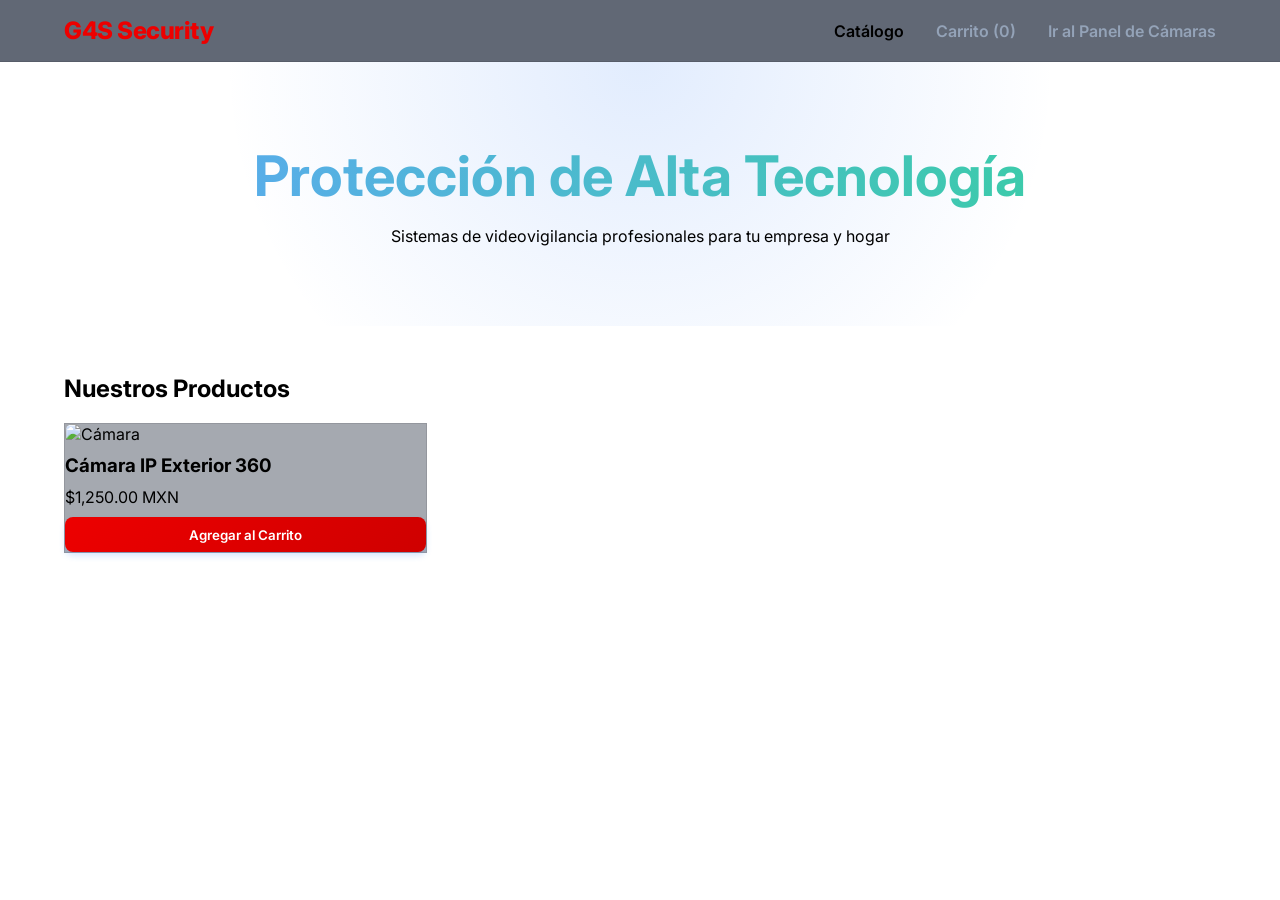
==== frontend/index.html @ 422a61d2 "Estructura inicial del proyecto G4S" ====
<!DOCTYPE html>
<html lang="es">
<head>
    <meta charset="UTF-8">
    <meta name="viewport" content="width=device-width, initial-scale=1.0">
    <title>G4S Security | Tienda</title>
    <!-- El CSS común para todos -->
    <link rel="stylesheet" href="css/style.css">
    <link href="https://fonts.googleapis.com/css2?family=Inter:wght@300;400;600;800&display=swap" rel="stylesheet">
</head>
<body class="theme">
    
    <!-- Navbar común -->
    <nav class="navbar glass">
        <div class="logo">G4S Security</div>
        <ul class="nav-links">
            <li><a href="index.html" class="active">Catálogo</a></li>
            <li><a href="carrito.html">Carrito <span id="cart-count">(0)</span></a></li>
            <li><a href="dashboard.html">Ir al Panel de Cámaras</a></li>
        </ul>
    </nav>

    <!-- Header para la Landing Page -->
    <header class="hero">
        <h1>Protección de Alta Tecnología</h1>
        <p>Sistemas de videovigilancia profesionales para tu empresa y hogar</p>
    </header>

    <main class="container">
        <h2>Nuestros Productos</h2>
        <br>
        
        <!-- DESARROLLADOR 1 (VENTAS): Tu trabajo principal es en esta sección -->
        <!-- Las tarjetas de producto deben inyectarse aquí usando JavaScript -->
        <section id="catalogo-productos" class="grid-productos">
            <!-- Ejemplo de tarjeta de producto (Luego lo generarán con JS) -->
            <div class="card glass-card">
                <img src="https://via.placeholder.com/300x200?text=Camara+IP" alt="Cámara" style="width: 100%; border-radius: 8px;">
                <h3 style="margin: 10px 0;">Cámara IP Exterior 360</h3>
                <p>$1,250.00 MXN</p>
                <button class="btn" style="margin-top: 10px; width: 100%;">Agregar al Carrito</button>
            </div>
        </section>
    </main>

    <!-- Scripts -->
    <script src="js/api.js"></script>
    <script src="js/ventas.js"></script>
</body>
</html>
---- frontend/css/style.css ----
:root {
    --bg-color: #ffffff; /* Azul muy oscuro para el fondo */
    --text-color: #000000; /* Texto casi blanco */
    --primary-color: #ed0000; /* Azul corporativo tecnológico */
    --accent-color: #10b981; /* Verde esmeralda (Cámara online/Seguridad) */
    --danger-color: #ef4444; /* Rojo para alertas */
    --glass-bg: rgba(30, 41, 59, 0.7); /* Fondo transparente para glassmorphism */
    --glass-border: rgba(0, 0, 0, 0.1);
}

* {
    margin: 0;
    padding: 0;
    box-sizing: border-box;
    font-family: 'Inter', sans-serif;
}

body.theme {
    background-color: var(--bg-color);
    color: var(--text-color);
    /* Patrón de fondo muy sutil */
    background-image: radial-gradient(rgba(255, 255, 255, 0.05) 1px, transparent 1px);
    background-size: 20px 20px;
}

/* =======================================
   COMPONENTES (Compartidos por todos)
   ======================================= */

/* Navbar Glassmorphism */
.navbar.glass {
    background: var(--glass-bg);
    backdrop-filter: blur(12px);
    -webkit-backdrop-filter: blur(12px);
    border-bottom: 1px solid var(--glass-border);
    display: flex;
    justify-content: space-between;
    align-items: center;
    padding: 1rem 5%;
    position: sticky;
    top: 0;
    z-index: 1000;
}

.logo {
    font-weight: 800;
    font-size: 1.5rem;
    color: var(--primary-color);
    letter-spacing: -0.5px;
}

.nav-links {
    list-style: none;
    display: flex;
    gap: 2rem;
}

.nav-links a {
    color: #94a3b8;
    text-decoration: none;
    font-weight: 600;
    transition: color 0.3s, transform 0.2s;
}

.nav-links a:hover, .nav-links a.active {
    color: var(--text-color);
    transform: translateY(-1px);
}

/* Botones */
.btn {
    background: linear-gradient(135deg, var(--primary-color), #cf0000);
    color: rgb(255, 255, 255);
    border: none;
    padding: 0.6rem 1.2rem;
    border-radius: 8px;
    cursor: pointer;
    font-weight: 600;
    transition: all 0.3s ease;
    box-shadow: 0 4px 6px rgba(59, 130, 246, 0.2);
}

.btn:hover {
    transform: translateY(-2px);
    box-shadow: 0 6px 12px rgba(62, 52, 52, 0.3);
}

/* Tarjetas (Glassmorphism) */
.glass-card {
    background: rgba(30, 41, 59, 0.4);
    backdrop-filter: blur(8px);
    border: 1px solid var(--glass-border);
    transition: transform 0.3s ease, border-color 0.3s;
}

.glass-card:hover {
    border-color: rgba(255, 255, 255, 0.2);
}

/* =======================================
   ESTRUCTURA DE PÁGINAS
   ======================================= */
.container {
    padding: 3rem 5%;
    max-width: 1400px;
    margin: 0 auto;
}

.hero {
    text-align: center;
    padding: 80px 20px;
    background: radial-gradient(circle at top, rgba(59,130,246,0.15) 0%, transparent 60%);
}

.hero h1 {
    font-size: 3.5rem;
    margin-bottom: 1rem;
    background: linear-gradient(to right, #60a5fa, #34d399);
    -webkit-background-clip: text;
     background-clip: text;
    -webkit-text-fill-color: transparent;
}

.grid-productos {
    display: grid;
    grid-template-columns: repeat(auto-fill, minmax(280px, 1fr));
    gap: 2rem;
}
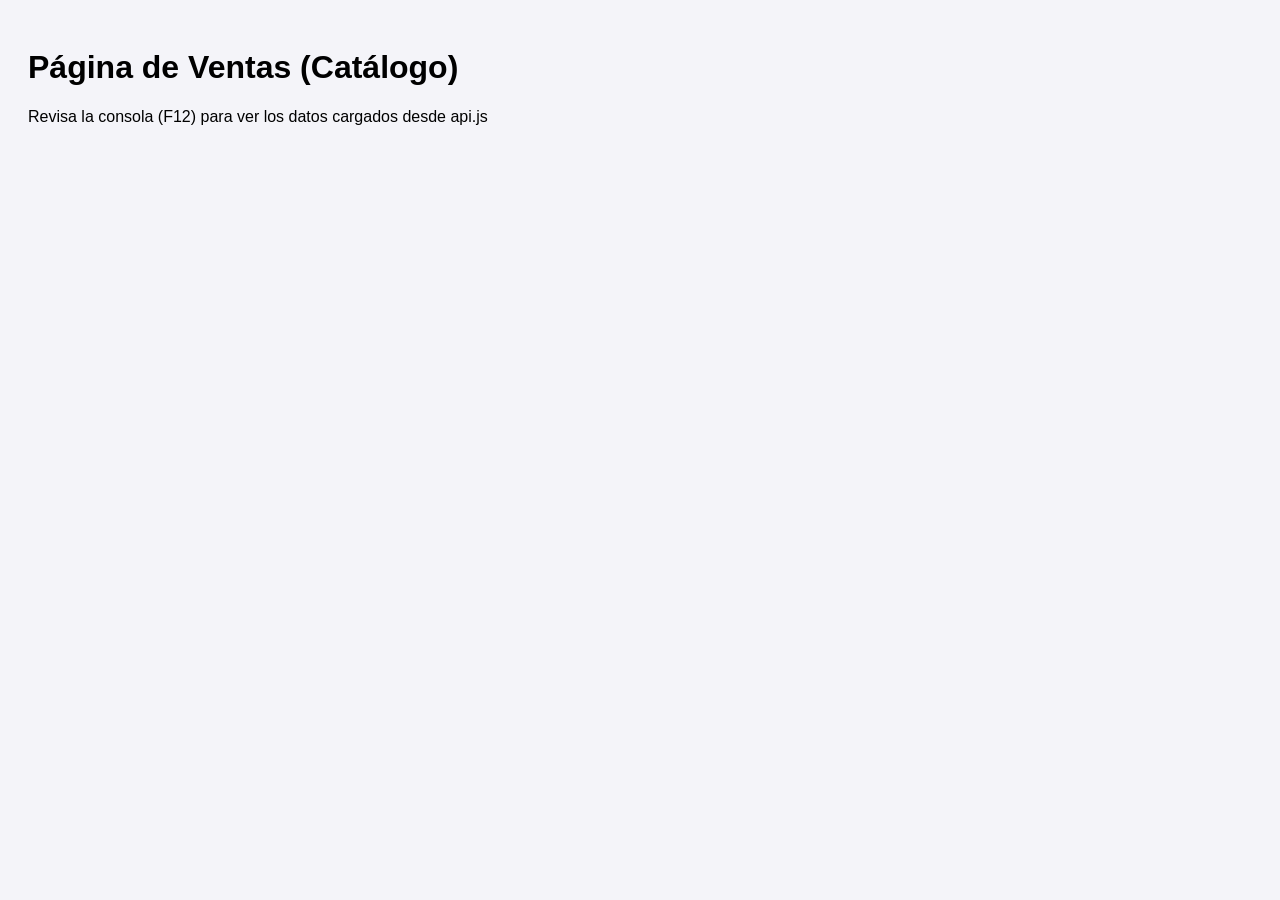
==== commit 14753a69: "Limpiar todo el diseño para empezar el código desde cero" ====
--- a/frontend/index.html
+++ b/frontend/index.html
@@ -4,47 +4,16 @@
     <meta charset="UTF-8">
     <meta name="viewport" content="width=device-width, initial-scale=1.0">
     <title>G4S Security | Tienda</title>
-    <!-- El CSS común para todos -->
     <link rel="stylesheet" href="css/style.css">
-    <link href="https://fonts.googleapis.com/css2?family=Inter:wght@300;400;600;800&display=swap" rel="stylesheet">
 </head>
-<body class="theme">
+<body>
+    <!-- DESARROLLADOR 1: Puedes borrar este H1 y empezar a programar tu página de ventas desde cero -->
+    <h1>Página de Ventas (Catálogo)</h1>
+    <p>Revisa la consola (F12) para ver los datos cargados desde api.js</p>
     
-    <!-- Navbar común -->
-    <nav class="navbar glass">
-        <div class="logo">G4S Security</div>
-        <ul class="nav-links">
-            <li><a href="index.html" class="active">Catálogo</a></li>
-            <li><a href="carrito.html">Carrito <span id="cart-count">(0)</span></a></li>
-            <li><a href="dashboard.html">Ir al Panel de Cámaras</a></li>
-        </ul>
-    </nav>
-
-    <!-- Header para la Landing Page -->
-    <header class="hero">
-        <h1>Protección de Alta Tecnología</h1>
-        <p>Sistemas de videovigilancia profesionales para tu empresa y hogar</p>
-    </header>
-
-    <main class="container">
-        <h2>Nuestros Productos</h2>
-        <br>
-        
-        <!-- DESARROLLADOR 1 (VENTAS): Tu trabajo principal es en esta sección -->
-        <!-- Las tarjetas de producto deben inyectarse aquí usando JavaScript -->
-        <section id="catalogo-productos" class="grid-productos">
-            <!-- Ejemplo de tarjeta de producto (Luego lo generarán con JS) -->
-            <div class="card glass-card">
-                <img src="https://via.placeholder.com/300x200?text=Camara+IP" alt="Cámara" style="width: 100%; border-radius: 8px;">
-                <h3 style="margin: 10px 0;">Cámara IP Exterior 360</h3>
-                <p>$1,250.00 MXN</p>
-                <button class="btn" style="margin-top: 10px; width: 100%;">Agregar al Carrito</button>
-            </div>
-        </section>
-    </main>
-
-    <!-- Scripts -->
+    <!-- Scripts obligatorios -->
     <script src="js/api.js"></script>
+    <!-- Tu archivo JS personal (créalo cuando lo necesites) -->
     <script src="js/ventas.js"></script>
 </body>
 </html>
--- a/frontend/css/style.css
+++ b/frontend/css/style.css
@@ -1,130 +1,20 @@
-
-
-:root {
-    --bg-color: #ffffff; /* Azul muy oscuro para el fondo */
-    --text-color: #000000; /* Texto casi blanco */
-    --primary-color: #ed0000; /* Azul corporativo tecnológico */
-    --accent-color: #10b981; /* Verde esmeralda (Cámara online/Seguridad) */
-    --danger-color: #ef4444; /* Rojo para alertas */
-    --glass-bg: rgba(30, 41, 59, 0.7); /* Fondo transparente para glassmorphism */
-    --glass-border: rgba(0, 0, 0, 0.1);
-}
+/* 
+  =======================================
+  ARCHIVO: style.css
+  =======================================
+  Este es el archivo de estilos global.
+  Todos los desarrolladores pueden escribir su código CSS aquí.
+  (Se recomienda dividir con comentarios, ej: /* --- VISTA VENTAS --- */ 
+*/
 
 * {
     margin: 0;
     padding: 0;
     box-sizing: border-box;
-    font-family: 'Inter', sans-serif;
 }
 
-body.theme {
-    background-color: var(--bg-color);
-    color: var(--text-color);
-    /* Patrón de fondo muy sutil */
-    background-image: radial-gradient(rgba(255, 255, 255, 0.05) 1px, transparent 1px);
-    background-size: 20px 20px;
+body {
+    font-family: Arial, sans-serif;
+    padding: 20px;
+    background-color: #f4f4f9;
 }
-
-/* =======================================
-   COMPONENTES (Compartidos por todos)
-   ======================================= */
-
-/* Navbar Glassmorphism */
-.navbar.glass {
-    background: var(--glass-bg);
-    backdrop-filter: blur(12px);
-    -webkit-backdrop-filter: blur(12px);
-    border-bottom: 1px solid var(--glass-border);
-    display: flex;
-    justify-content: space-between;
-    align-items: center;
-    padding: 1rem 5%;
-    position: sticky;
-    top: 0;
-    z-index: 1000;
-}
-
-.logo {
-    font-weight: 800;
-    font-size: 1.5rem;
-    color: var(--primary-color);
-    letter-spacing: -0.5px;
-}
-
-.nav-links {
-    list-style: none;
-    display: flex;
-    gap: 2rem;
-}
-
-.nav-links a {
-    color: #94a3b8;
-    text-decoration: none;
-    font-weight: 600;
-    transition: color 0.3s, transform 0.2s;
-}
-
-.nav-links a:hover, .nav-links a.active {
-    color: var(--text-color);
-    transform: translateY(-1px);
-}
-
-/* Botones */
-.btn {
-    background: linear-gradient(135deg, var(--primary-color), #cf0000);
-    color: rgb(255, 255, 255);
-    border: none;
-    padding: 0.6rem 1.2rem;
-    border-radius: 8px;
-    cursor: pointer;
-    font-weight: 600;
-    transition: all 0.3s ease;
-    box-shadow: 0 4px 6px rgba(59, 130, 246, 0.2);
-}
-
-.btn:hover {
-    transform: translateY(-2px);
-    box-shadow: 0 6px 12px rgba(62, 52, 52, 0.3);
-}
-
-/* Tarjetas (Glassmorphism) */
-.glass-card {
-    background: rgba(30, 41, 59, 0.4);
-    backdrop-filter: blur(8px);
-    border: 1px solid var(--glass-border);
-    transition: transform 0.3s ease, border-color 0.3s;
-}
-
-.glass-card:hover {
-    border-color: rgba(255, 255, 255, 0.2);
-}
-
-/* =======================================
-   ESTRUCTURA DE PÁGINAS
-   ======================================= */
-.container {
-    padding: 3rem 5%;
-    max-width: 1400px;
-    margin: 0 auto;
-}
-
-.hero {
-    text-align: center;
-    padding: 80px 20px;
-    background: radial-gradient(circle at top, rgba(59,130,246,0.15) 0%, transparent 60%);
-}
-
-.hero h1 {
-    font-size: 3.5rem;
-    margin-bottom: 1rem;
-    background: linear-gradient(to right, #60a5fa, #34d399);
-    -webkit-background-clip: text;
-     background-clip: text;
-    -webkit-text-fill-color: transparent;
-}
-
-.grid-productos {
-    display: grid;
-    grid-template-columns: repeat(auto-fill, minmax(280px, 1fr));
-    gap: 2rem;
-}
